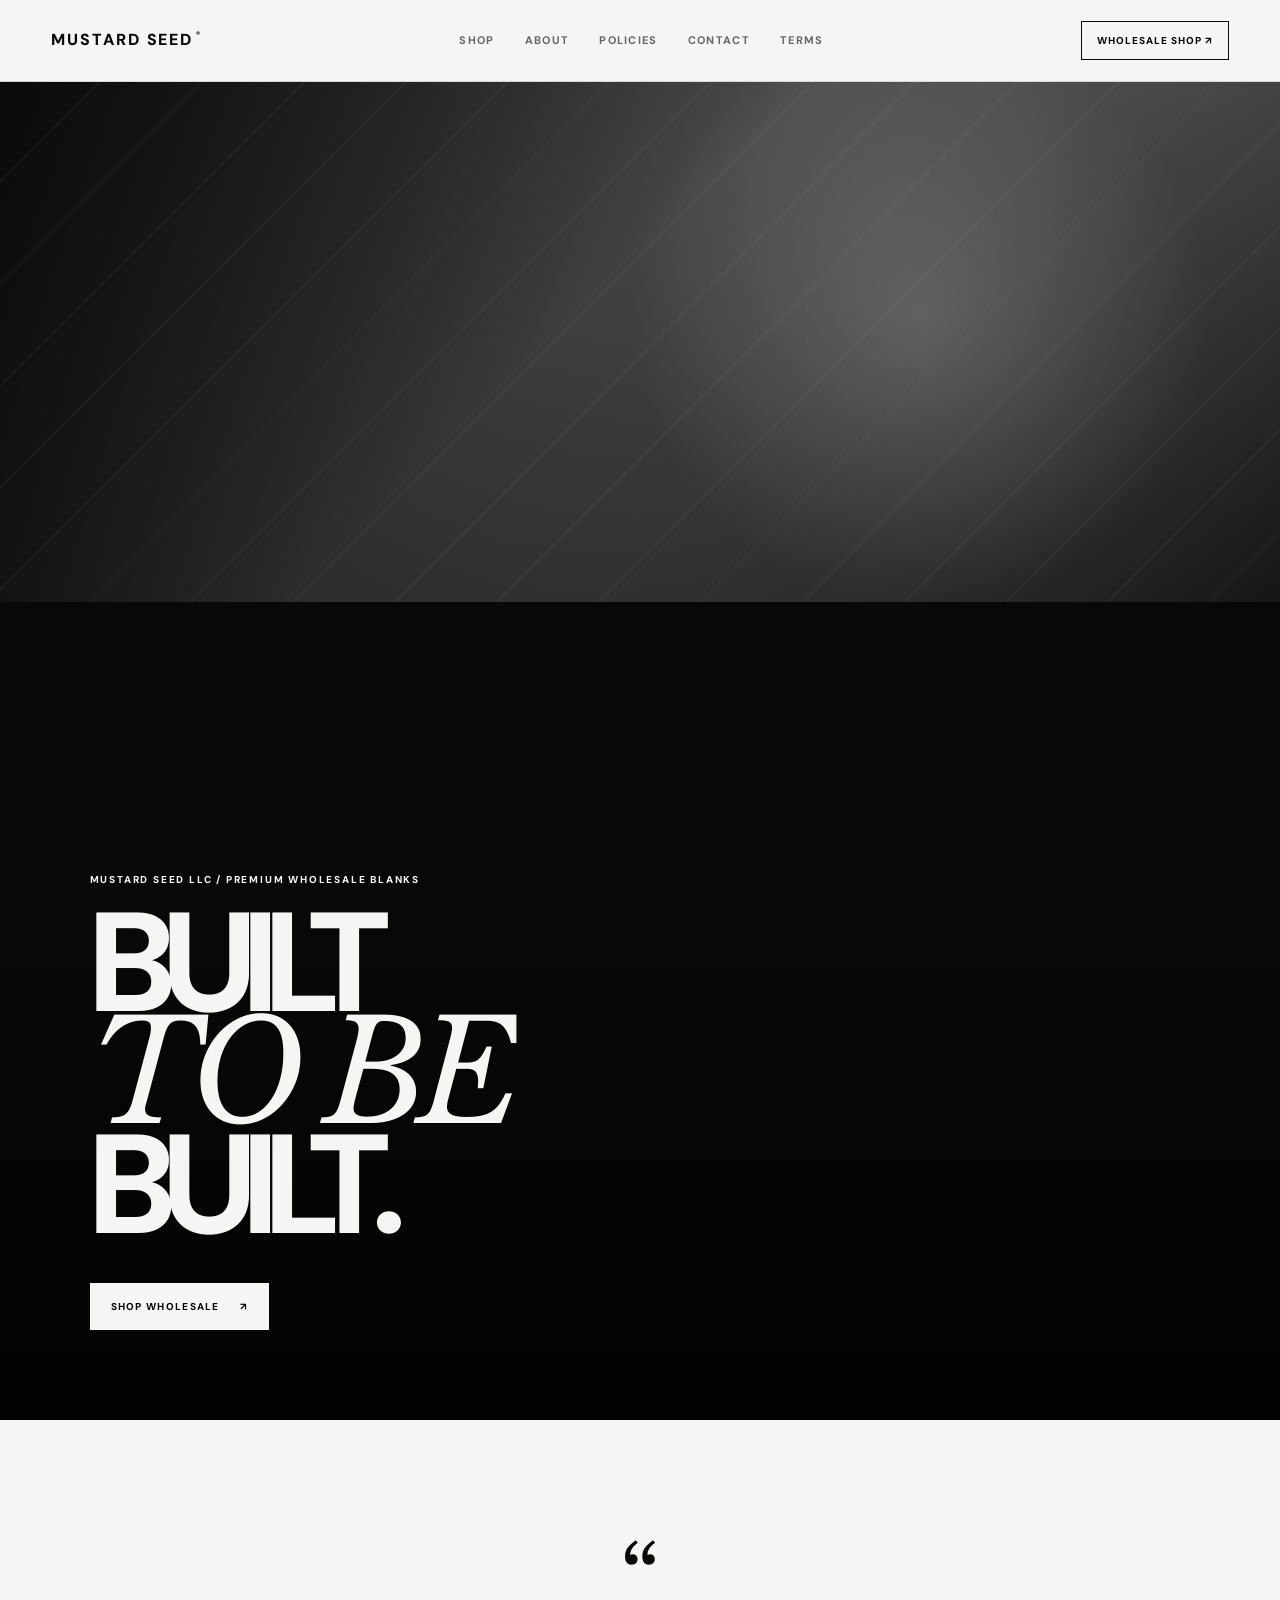
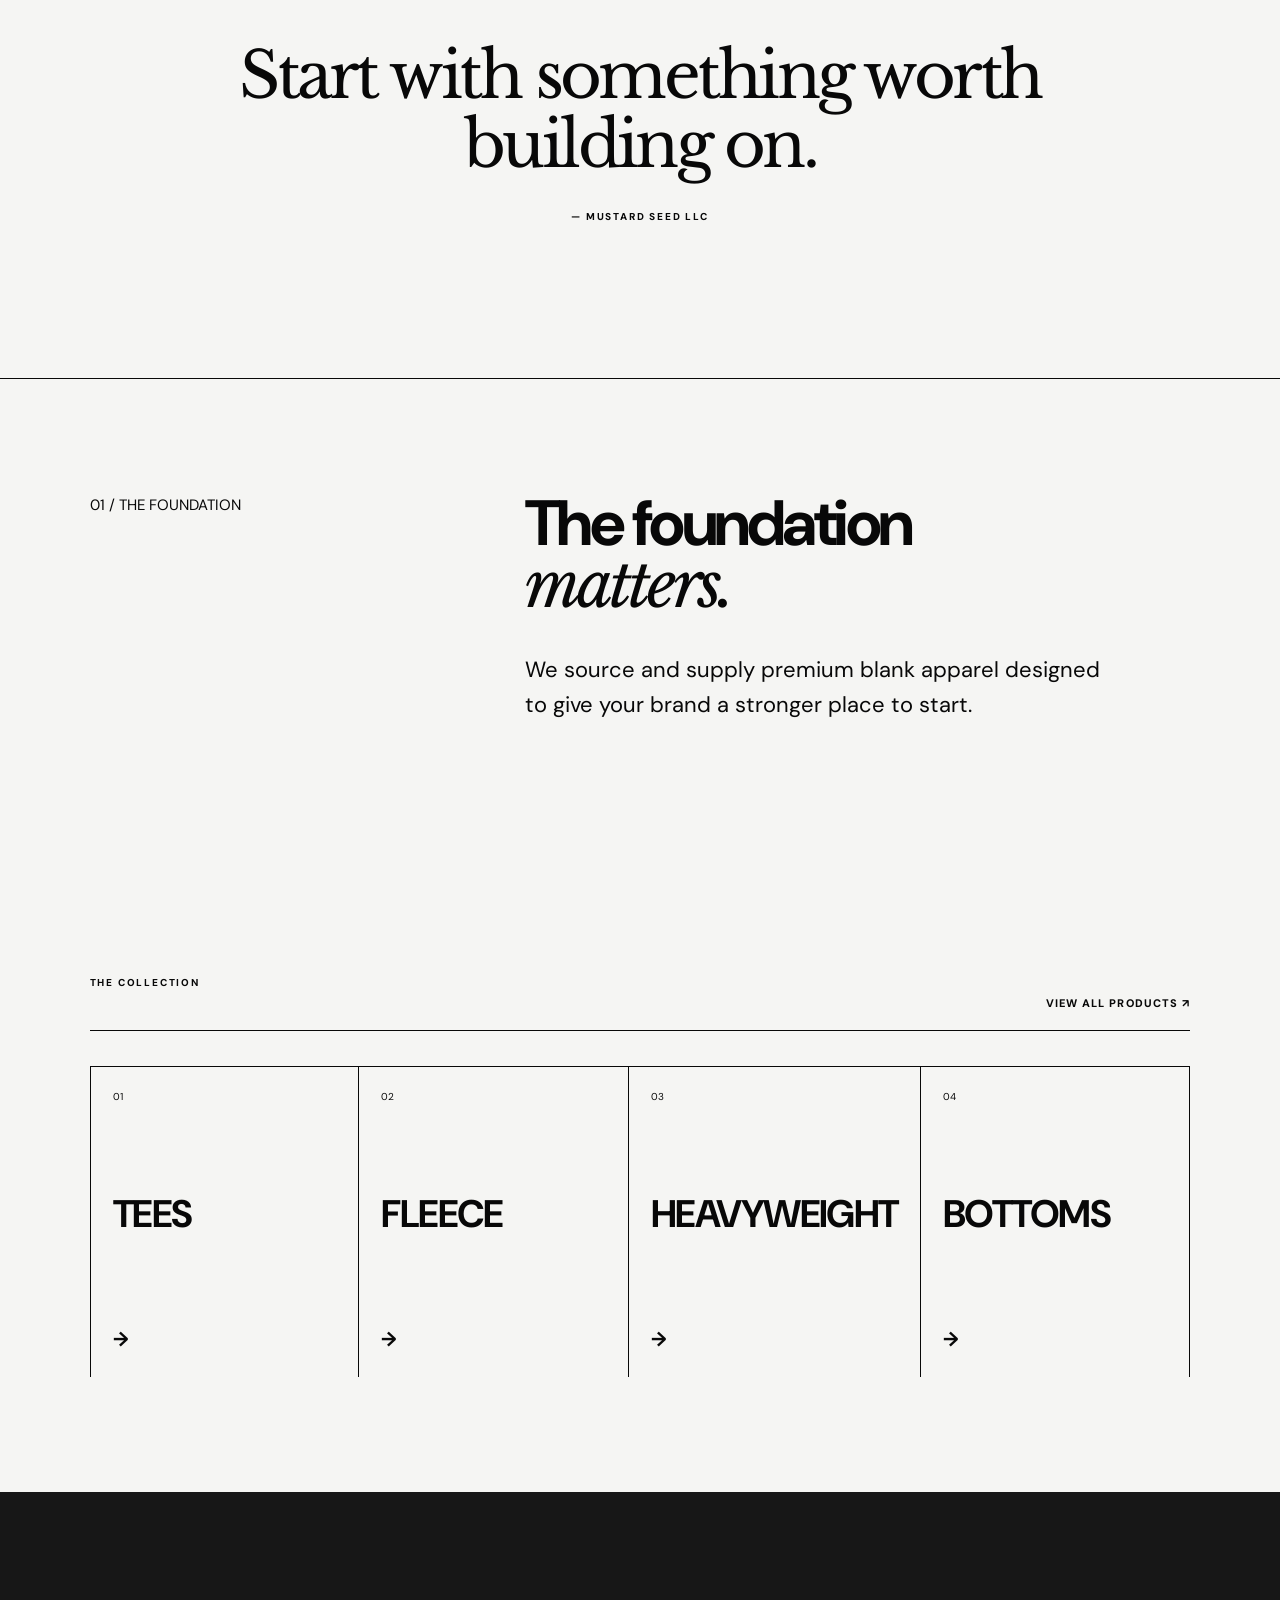
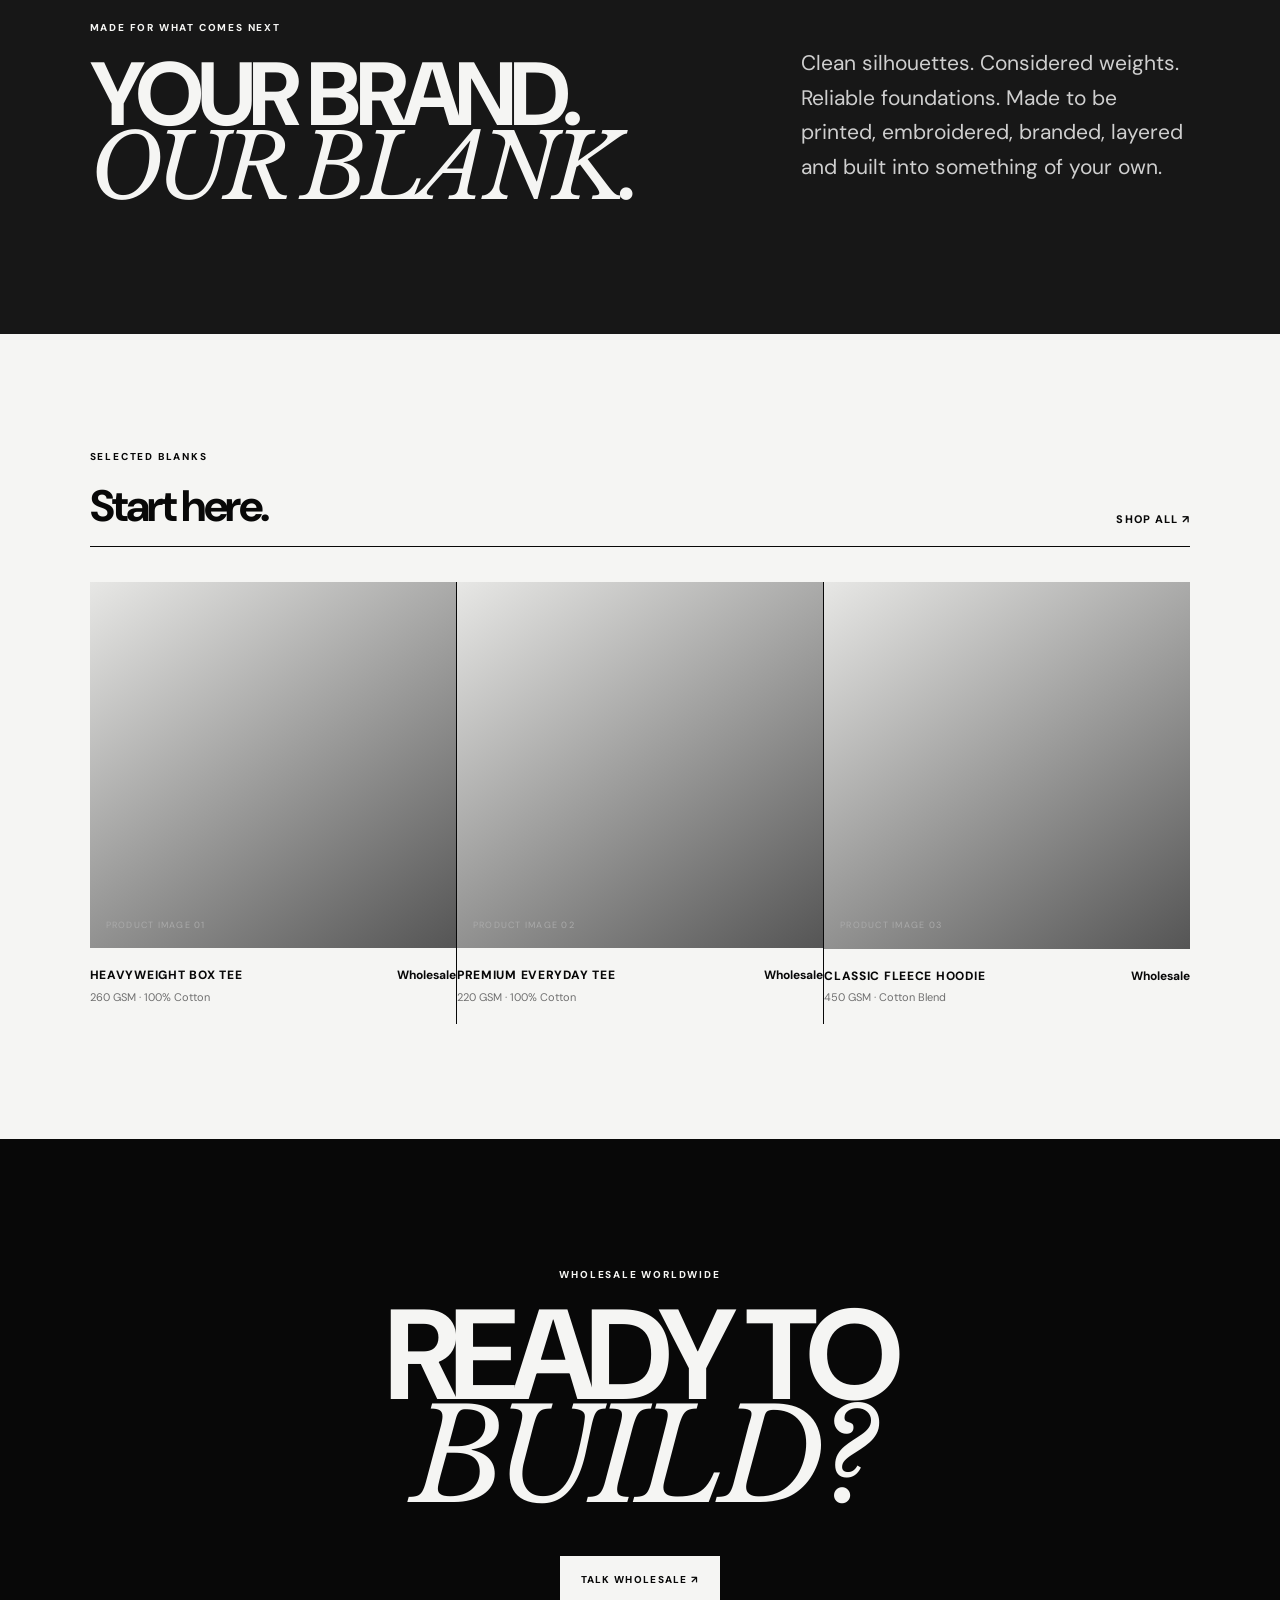
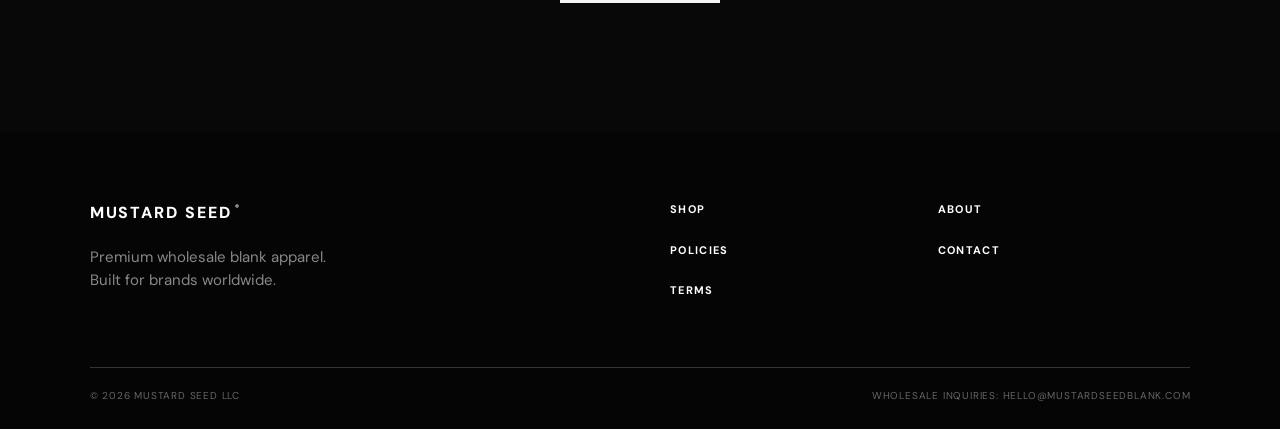
==== index.html @ 0bdff9a9 "Add files via upload" ====
<!DOCTYPE html>
<html lang="en">
<head>
  <meta charset="UTF-8" />
  <meta name="viewport" content="width=device-width, initial-scale=1.0" />
  <meta name="description" content="Mustard Seed LLC — premium wholesale blank apparel for brands and businesses worldwide." />
  <title>Mustard Seed — Premium Wholesale Blanks</title>
  <link rel="preconnect" href="https://fonts.googleapis.com">
  <link rel="preconnect" href="https://fonts.gstatic.com" crossorigin>
  <link href="https://fonts.googleapis.com/css2?family=DM+Sans:wght@400;500;600;700;800&family=Libre+Baskerville:ital,wght@0,400;0,700;1,400&display=swap" rel="stylesheet">
  <link rel="stylesheet" href="styles.css" />
</head>
<body>
  <header class="site-header">
    <a class="logo" href="index.html">MUSTARD SEED<span>®</span></a>
    <button class="menu-toggle" aria-label="Open menu" aria-expanded="false">MENU</button>
    <nav class="nav">
      <a href="shop.html">Shop</a>
      <a href="about.html">About</a>
      <a href="policies.html">Policies</a>
      <a href="contact.html">Contact</a>
      <a href="terms.html">Terms</a>
    </nav>
    <a class="header-cta" href="shop.html">Wholesale Shop ↗</a>
  </header>

  <main>
    <section class="hero-image-full">
      <div class="hero-image-full-bg image-placeholder" role="img" aria-label="Black and white premium blank apparel editorial hero image">
        <span>ADD HERO IMAGE</span>
      </div>
      <div class="hero-image-overlay">
        <p class="eyebrow">Mustard Seed LLC / Premium wholesale blanks</p>
        <h1>BUILT<br><em>TO BE</em><br>BUILT.</h1>
        <a class="button button-light" href="shop.html">Shop Wholesale <span>↗</span></a>
      </div>
    </section>

    <section class="quote-section">
      <div class="quote-mark">“</div>
      <blockquote>Start with something worth building on.</blockquote>
      <p>— MUSTARD SEED LLC</p>
    </section>

    <section class="statement section">
      <div class="statement-label">01 / THE FOUNDATION</div>
      <div>
        <h2>The foundation<br><em>matters.</em></h2>
        <p class="serif">We source and supply premium blank apparel designed to give your brand a stronger place to start.</p>
      </div>
    </section>

    <section class="categories section">
      <div class="section-head">
        <p class="eyebrow">The collection</p>
        <a href="shop.html">View all products ↗</a>
      </div>
      <div class="category-grid">
        <a class="category-card" href="shop.html#tees"><span>01</span><h3>TEES</h3><b>→</b></a>
        <a class="category-card" href="shop.html#fleece"><span>02</span><h3>FLEECE</h3><b>→</b></a>
        <a class="category-card" href="shop.html#heavyweight"><span>03</span><h3>HEAVYWEIGHT</h3><b>→</b></a>
        <a class="category-card" href="shop.html#bottoms"><span>04</span><h3>BOTTOMS</h3><b>→</b></a>
      </div>
    </section>

    <section class="dark-editorial">
      <div>
        <p class="eyebrow">Made for what comes next</p>
        <h2>YOUR BRAND.<br><em>OUR BLANK.</em></h2>
      </div>
      <p class="serif">Clean silhouettes. Considered weights. Reliable foundations. Made to be printed, embroidered, branded, layered and built into something of your own.</p>
    </section>

    <section class="featured section">
      <div class="section-head">
        <div>
          <p class="eyebrow">Selected blanks</p>
          <h2>Start here.</h2>
        </div>
        <a href="shop.html">Shop all ↗</a>
      </div>
      <div class="product-grid" id="featured-products"></div>
    </section>

    <section class="wholesale-banner">
      <p class="eyebrow">Wholesale worldwide</p>
      <h2>READY TO<br><em>BUILD?</em></h2>
      <a class="button button-light" href="contact.html">Talk wholesale ↗</a>
    </section>
  </main>

  <footer class="footer">
    <div class="footer-brand">
      <div class="logo">MUSTARD SEED<span>®</span></div>
      <p>Premium wholesale blank apparel.<br>Built for brands worldwide.</p>
    </div>
    <div class="footer-links">
      <a href="shop.html">Shop</a><a href="about.html">About</a><a href="policies.html">Policies</a>
      <a href="contact.html">Contact</a><a href="terms.html">Terms</a>
    </div>
    <div class="footer-bottom"><span>© 2026 Mustard Seed LLC</span><span>Wholesale inquiries: hello@mustardseedblank.com</span></div>
  </footer>
  <script src="script.js"></script>
</body>
</html>
---- styles.css ----
:root{--black:#080808;--charcoal:#171717;--grey:#6f6f6f;--line:#d7d7d7;--white:#f5f5f3;--serif:"Libre Baskerville",Georgia,serif;--sans:"DM Sans",Arial,sans-serif}*{box-sizing:border-box}html{scroll-behavior:smooth}body{margin:0;background:var(--white);color:var(--black);font-family:var(--sans);font-size:15px;line-height:1.55}a{color:inherit;text-decoration:none}button,input,textarea{font:inherit}.site-header{height:82px;padding:0 4vw;display:flex;align-items:center;justify-content:space-between;border-bottom:1px solid var(--line);position:relative;background:var(--white);z-index:10}.logo{font-size:16px;font-weight:800;letter-spacing:.12em}.logo span{font-size:8px;vertical-align:top;margin-left:3px}.nav{display:flex;gap:30px;text-transform:uppercase;font-size:11px;font-weight:700;letter-spacing:.12em}.nav a{opacity:.6}.nav a:hover,.nav a.active{opacity:1}.header-cta{border:1px solid var(--black);padding:11px 15px;text-transform:uppercase;font-size:10px;font-weight:800;letter-spacing:.1em}.menu-toggle{display:none;background:none;border:0}
.hero-image-full{min-height:calc(100vh - 82px);position:relative;background:var(--black);color:var(--white);overflow:hidden}
.hero-image-full-bg{position:absolute;inset:0;min-height:100%;background:linear-gradient(125deg,#080808 0%,#3b3b3b 48%,#111 100%)}
.hero-image-full-bg:before{content:"";position:absolute;inset:0;background:radial-gradient(circle at 72% 45%,rgba(255,255,255,.18),transparent 30%),linear-gradient(90deg,rgba(0,0,0,.8),rgba(0,0,0,.08))}
.hero-image-full-bg span{display:none}
.hero-image-overlay{position:relative;z-index:2;min-height:calc(100vh - 82px);padding:7vw;display:flex;flex-direction:column;justify-content:flex-end;align-items:flex-start;background:linear-gradient(0deg,rgba(0,0,0,.65),transparent 62%)}
.hero-image-overlay h1{font-size:clamp(68px,11vw,170px);line-height:.78;letter-spacing:-.075em;margin:0 0 42px;font-weight:800}
.hero-image-overlay h1 em{font-family:var(--serif);font-weight:400;letter-spacing:-.07em}
.quote-section{background:var(--white);padding:11vw 12vw 12vw;text-align:center;border-bottom:1px solid var(--black)}
.quote-mark{font-family:var(--serif);font-size:90px;line-height:.5;margin-bottom:35px}
.quote-section blockquote{font-family:var(--serif);font-size:clamp(34px,5vw,76px);line-height:1.08;letter-spacing:-.055em;max-width:1050px;margin:0 auto 30px}
.quote-section p{font-size:10px;font-weight:800;letter-spacing:.18em;margin:0}

.hero{background:var(--black);color:var(--white);min-height:calc(100vh - 82px);display:grid;grid-template-columns:1fr 1fr}.hero-copy{padding:9vw 6vw;display:flex;flex-direction:column;align-items:flex-start;justify-content:center}.eyebrow{font-size:10px;letter-spacing:.18em;text-transform:uppercase;font-weight:800;margin:0 0 22px}.hero h1,.page-hero h1{font-size:clamp(58px,8vw,132px);line-height:.82;letter-spacing:-.065em;margin:0;font-weight:800}.hero h1 em,.page-hero h1 em,h2 em,.large-copy em{font-family:var(--serif);font-weight:400;letter-spacing:-.06em}.hero-text{max-width:420px;color:#c8c8c8;margin:34px 0}.button{display:inline-flex;align-items:center;gap:20px;padding:15px 20px;text-transform:uppercase;font-size:10px;font-weight:800;letter-spacing:.13em;border:1px solid var(--black);transition:.2s}.button-light{background:var(--white);color:var(--black);border-color:var(--white)}.button-dark{background:var(--black);color:var(--white)}.button:hover{transform:translateY(-2px)}.image-placeholder{background:linear-gradient(135deg,#333,#777 45%,#171717);display:flex;align-items:flex-end;justify-content:flex-start;min-height:520px;position:relative;overflow:hidden}.image-placeholder:after{content:"";position:absolute;inset:0;background:repeating-linear-gradient(135deg,transparent 0 70px,rgba(255,255,255,.04) 70px 72px)}.image-placeholder span{position:relative;z-index:1;margin:25px;font-size:9px;letter-spacing:.16em;color:#bbb}.section{padding:9vw 7vw}.statement{display:grid;grid-template-columns:1fr 2fr;gap:8vw}.statement h2,.featured h2,.about-grid h2,.contact h2{font-size:clamp(42px,5vw,80px);line-height:.95;letter-spacing:-.055em;margin:0 0 35px}.statement .serif,.about-grid .serif,.contact .serif{max-width:600px;font-size:22px;line-height:1.6}.section-head{display:flex;align-items:end;justify-content:space-between;border-bottom:1px solid var(--black);padding-bottom:18px;margin-bottom:35px}.section-head h2{margin:0;font-size:44px}.section-head>a{font-size:11px;font-weight:800;text-transform:uppercase;letter-spacing:.1em}.category-grid{display:grid;grid-template-columns:repeat(4,1fr);border-top:1px solid var(--black)}.category-card{min-height:310px;padding:22px;border-right:1px solid var(--black);display:flex;flex-direction:column;justify-content:space-between}.category-card:first-child{border-left:1px solid var(--black)}.category-card span{font-size:10px}.category-card h3{font-size:clamp(22px,3vw,42px);line-height:1;margin:0;letter-spacing:-.04em}.category-card b{font-size:20px}.category-card:hover{background:var(--black);color:var(--white)}.dark-editorial{background:var(--charcoal);color:var(--white);padding:10vw 7vw;display:grid;grid-template-columns:1.2fr .8fr;gap:10vw}.dark-editorial h2{font-size:clamp(52px,7vw,110px);line-height:.82;letter-spacing:-.065em;margin:0}.dark-editorial .serif{font-size:21px;line-height:1.65;color:#cfcfcf;align-self:end}.product-grid{display:grid;grid-template-columns:repeat(3,1fr);gap:1px;background:var(--black)}.product-card{background:var(--white);min-width:0}.product-image{aspect-ratio:1/1;background:linear-gradient(145deg,#e7e7e5,#555);display:flex;align-items:end;padding:16px;color:#aaa;font-size:9px;letter-spacing:.14em}.product-info{padding:18px 0;display:flex;justify-content:space-between;gap:20px}.product-name{font-weight:800;text-transform:uppercase;font-size:12px;letter-spacing:.06em}.product-meta{font-size:11px;color:var(--grey);margin-top:4px}.product-price{font-weight:700;font-size:12px}.wholesale-banner{background:var(--black);color:var(--white);padding:10vw 7vw;text-align:center}.wholesale-banner h2{font-size:clamp(60px,10vw,160px);line-height:.8;letter-spacing:-.07em;margin:0 0 45px}.footer{background:#050505;color:#fff;padding:70px 7vw 25px;display:grid;grid-template-columns:1fr 1fr;gap:60px}.footer-brand p{color:#888;margin-top:20px}.footer-links{display:grid;grid-template-columns:repeat(2,1fr);gap:15px;text-transform:uppercase;font-size:11px;font-weight:700;letter-spacing:.12em}.footer-bottom{grid-column:1/-1;border-top:1px solid #333;padding-top:20px;display:flex;justify-content:space-between;color:#666;font-size:10px;text-transform:uppercase;letter-spacing:.08em}.page-hero{background:var(--black);color:var(--white);padding:9vw 7vw 10vw;min-height:55vh;display:flex;flex-direction:column;justify-content:end}.page-hero p:last-child{max-width:500px;margin:35px 0 0;color:#bbb;font-size:18px}.page-hero.compact{min-height:48vh}.shop-toolbar{display:flex;justify-content:space-between;align-items:center;margin-bottom:35px;border-bottom:1px solid var(--black);padding-bottom:15px}.filters{display:flex;gap:20px;flex-wrap:wrap}.filter{border:0;background:none;text-transform:uppercase;font-size:10px;font-weight:800;letter-spacing:.1em;padding:0;cursor:pointer;opacity:.45}.filter.active,.filter:hover{opacity:1}.shop-toolbar>span{font-size:10px;text-transform:uppercase;letter-spacing:.1em;color:var(--grey)}.shop-note{padding:8vw 7vw;border-top:1px solid var(--black);text-align:center}.shop-note h2{font-size:clamp(45px,6vw,90px);line-height:.9;letter-spacing:-.06em}.about-grid{display:grid;grid-template-columns:1fr 1fr;gap:9vw}.tall{min-height:650px}.values{align-items:center}.large-copy{font-size:clamp(42px,7vw,100px);line-height:.95;letter-spacing:-.06em;font-weight:800;margin-top:40px}.legal{max-width:1000px;margin:auto}.legal article{padding:45px 0;border-bottom:1px solid var(--line);display:grid;grid-template-columns:1fr 2fr;gap:6vw}.legal article h2{font-size:32px;line-height:1;margin:0}.legal article p:not(.eyebrow){margin:0;max-width:650px}.legal-note{margin-top:50px;color:var(--grey);font-size:12px}.contact{display:grid;grid-template-columns:1fr 1fr;gap:10vw}.contact-form{display:flex;flex-direction:column;gap:24px}.contact-form label{font-size:10px;font-weight:800;text-transform:uppercase;letter-spacing:.12em}.contact-form input,.contact-form textarea{display:block;width:100%;border:0;border-bottom:1px solid #999;background:transparent;padding:13px 0;outline:none;resize:vertical}.contact-form input:focus,.contact-form textarea:focus{border-color:#000}.contact-form small{color:#777;font-size:10px}.contact-form button{align-self:flex-start}@media(max-width:800px){.hero-image-full,.hero-image-overlay{min-height:calc(100vh - 70px)}.hero-image-overlay{padding:12vw 7vw}.hero-image-overlay h1{font-size:clamp(58px,16vw,110px)}.quote-section{padding:22vw 8vw}.hero-image-full,.hero-image-overlay{min-height:calc(100vh - 70px)}.hero-image-overlay{padding:12vw 7vw}.hero-image-overlay h1{font-size:clamp(58px,16vw,110px)}.quote-section{padding:22vw 8vw}.site-header{height:70px}.nav,.header-cta{display:none}.menu-toggle{display:block;margin-left:auto;font-size:10px;font-weight:800;letter-spacing:.1em}.nav.open{display:flex;position:absolute;top:70px;left:0;right:0;background:var(--white);padding:25px 4vw;flex-direction:column;gap:20px;border-bottom:1px solid var(--line)}.hero{grid-template-columns:1fr}.hero-copy{min-height:72vh;padding:14vw 7vw}.hero-image{min-height:60vh}.statement,.dark-editorial,.about-grid,.contact{grid-template-columns:1fr;gap:45px}.category-grid{grid-template-columns:1fr 1fr}.category-card{min-height:220px}.category-card:nth-child(2){border-right:0}.category-card:nth-child(3){border-left:1px solid var(--black);border-top:1px solid var(--black)}.category-card:nth-child(4){border-top:1px solid var(--black)}.product-grid{grid-template-columns:1fr 1fr}.product-grid.shop-grid{grid-template-columns:1fr 1fr}.footer{grid-template-columns:1fr}.footer-bottom{grid-column:auto;display:block}.footer-bottom span{display:block;margin-top:10px}.page-hero h1{font-size:clamp(55px,15vw,100px)}.legal article{grid-template-columns:1fr;gap:15px}.shop-toolbar{align-items:flex-start;gap:20px;flex-direction:column}}@media(max-width:500px){.product-grid,.product-grid.shop-grid{grid-template-columns:1fr}.section{padding:18vw 7vw}.category-grid{grid-template-columns:1fr}.category-card,.category-card:nth-child(3),.category-card:nth-child(4){border-left:1px solid var(--black);border-right:1px solid var(--black)}.category-card{border-bottom:1px solid var(--black)!important}.footer-links{grid-template-columns:1fr 1fr}}
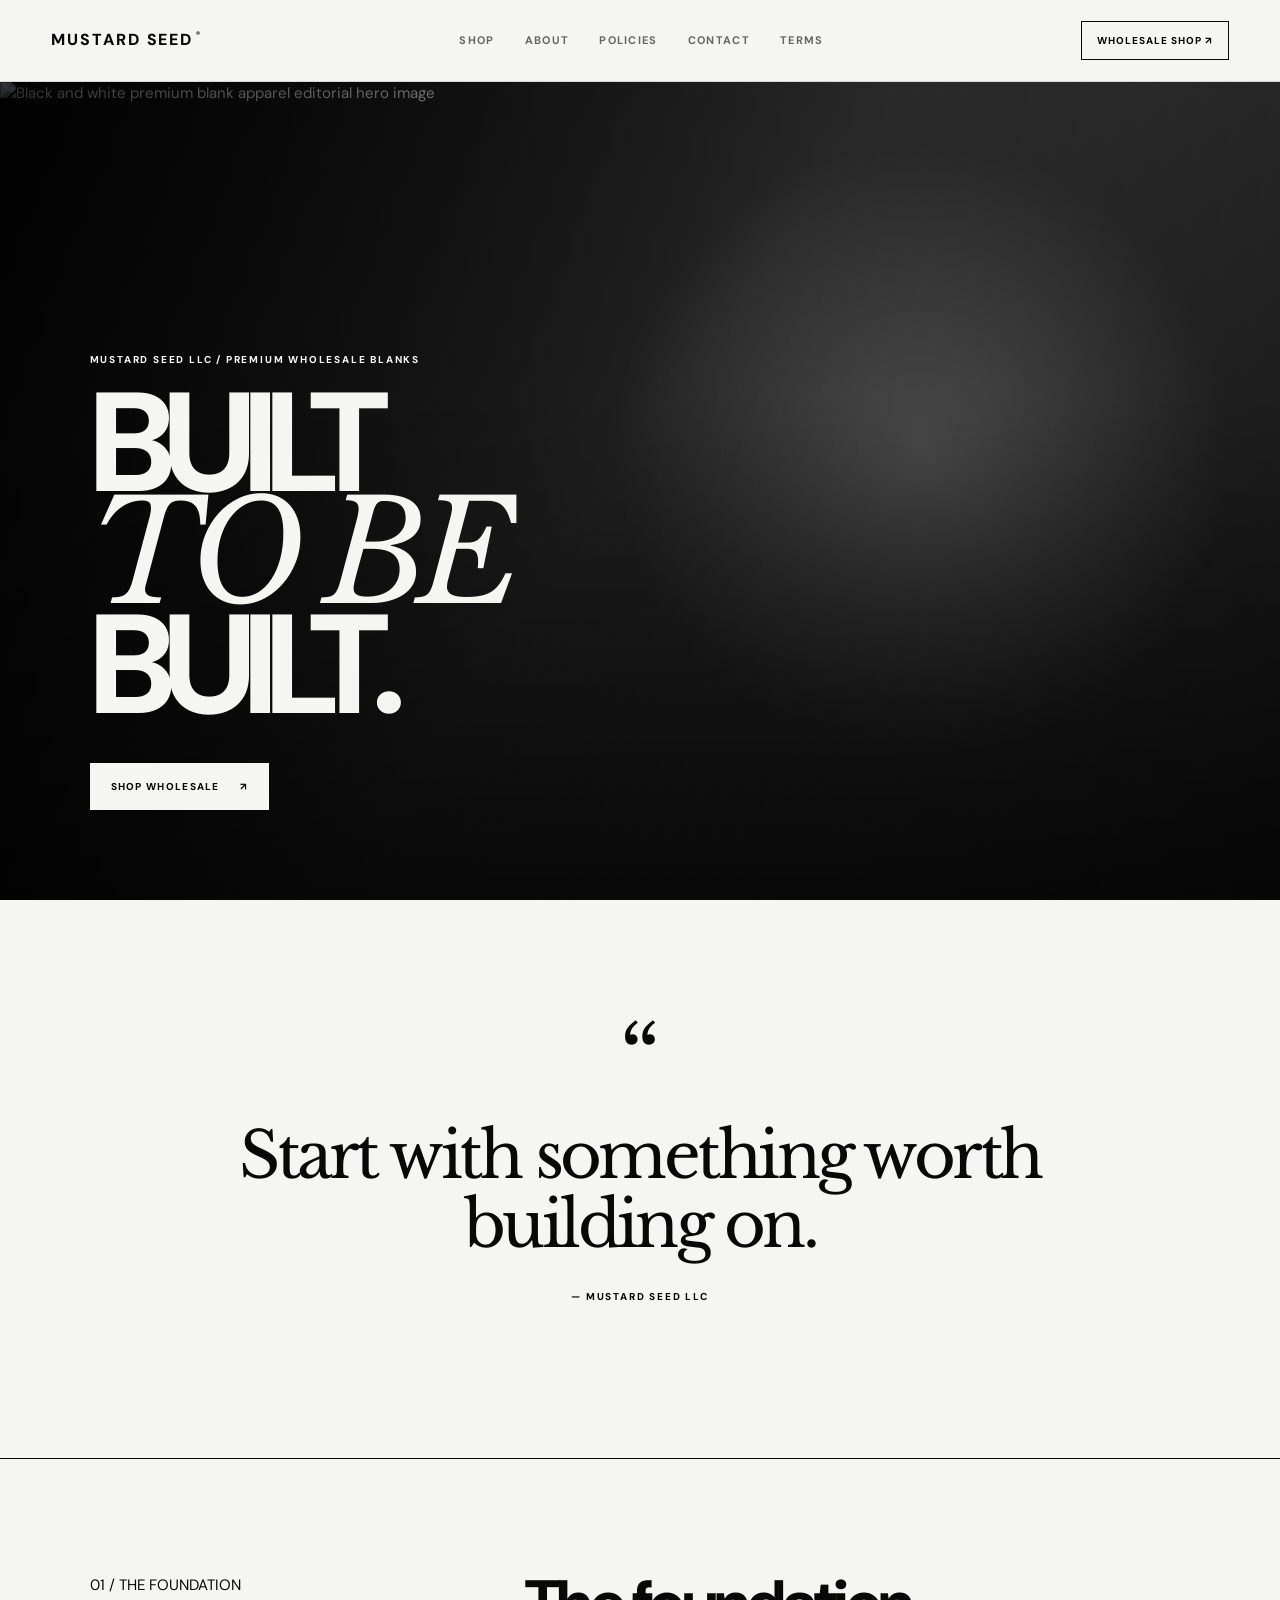
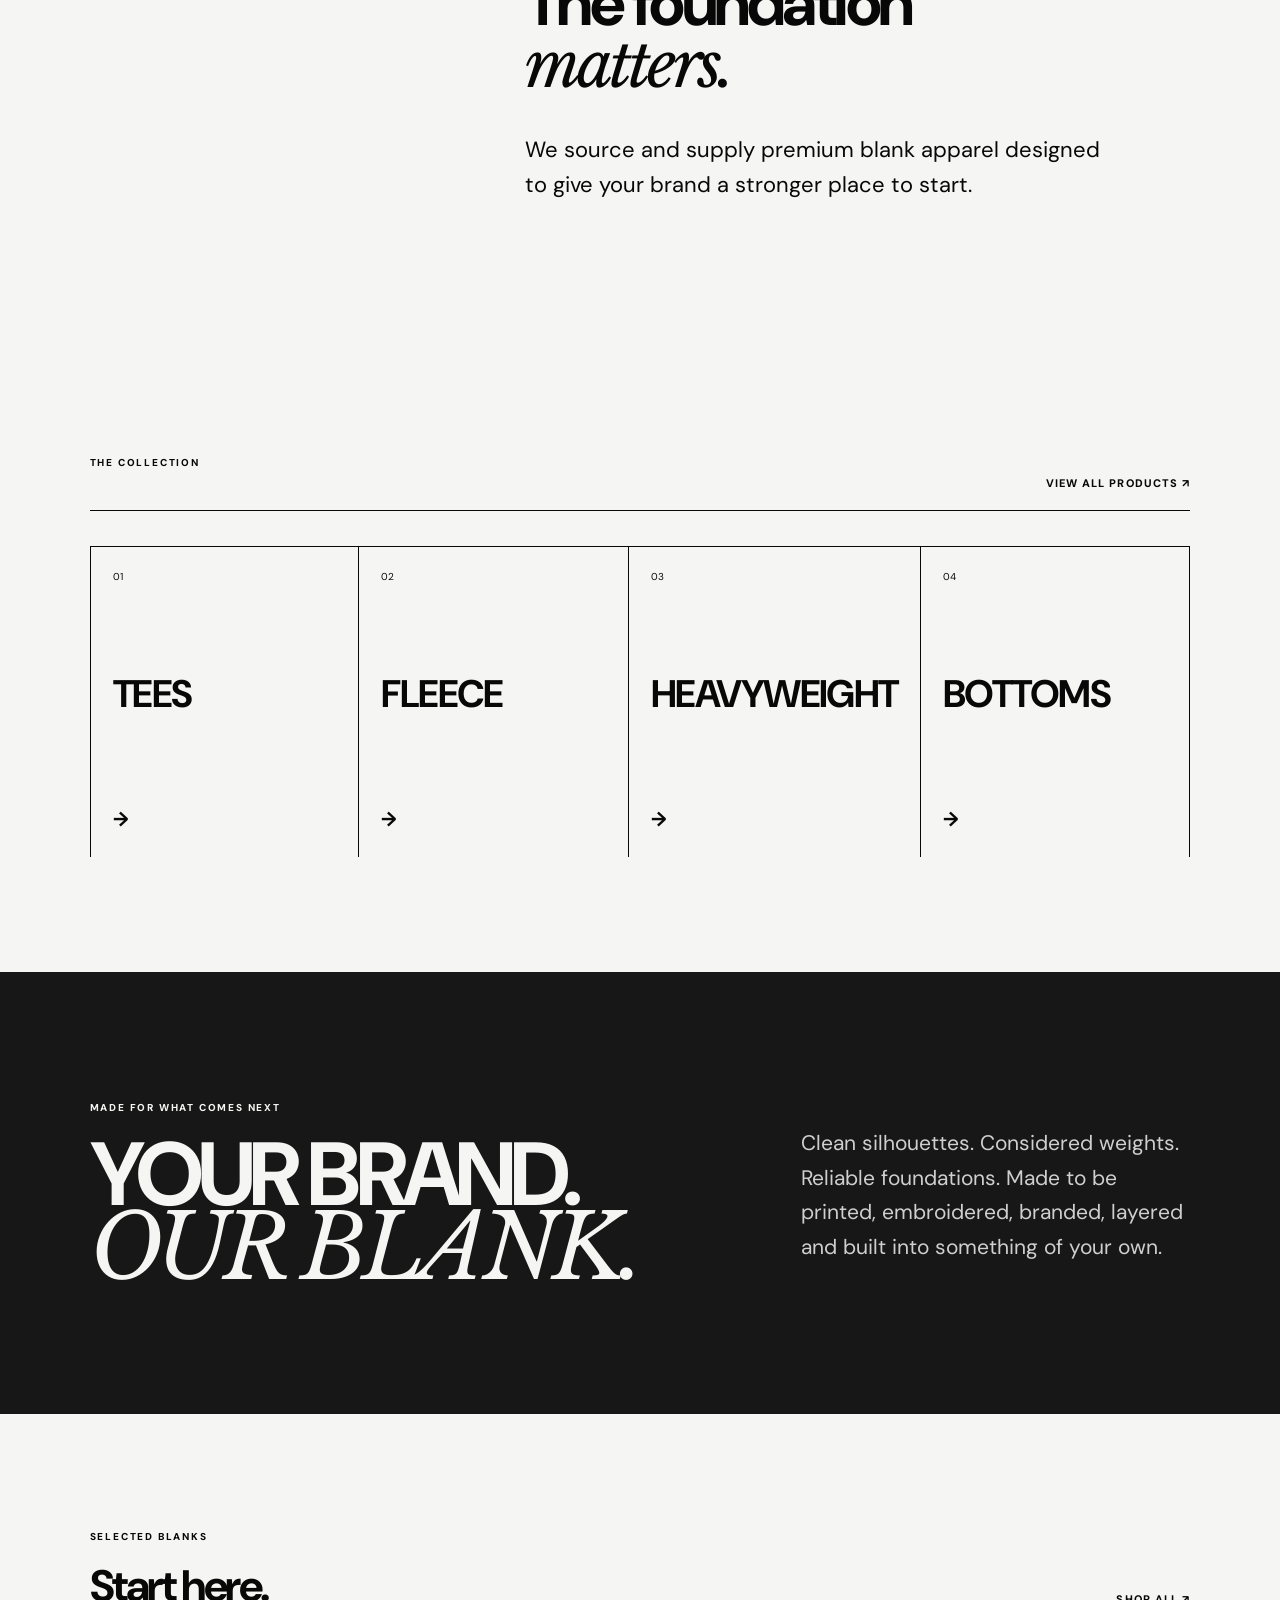
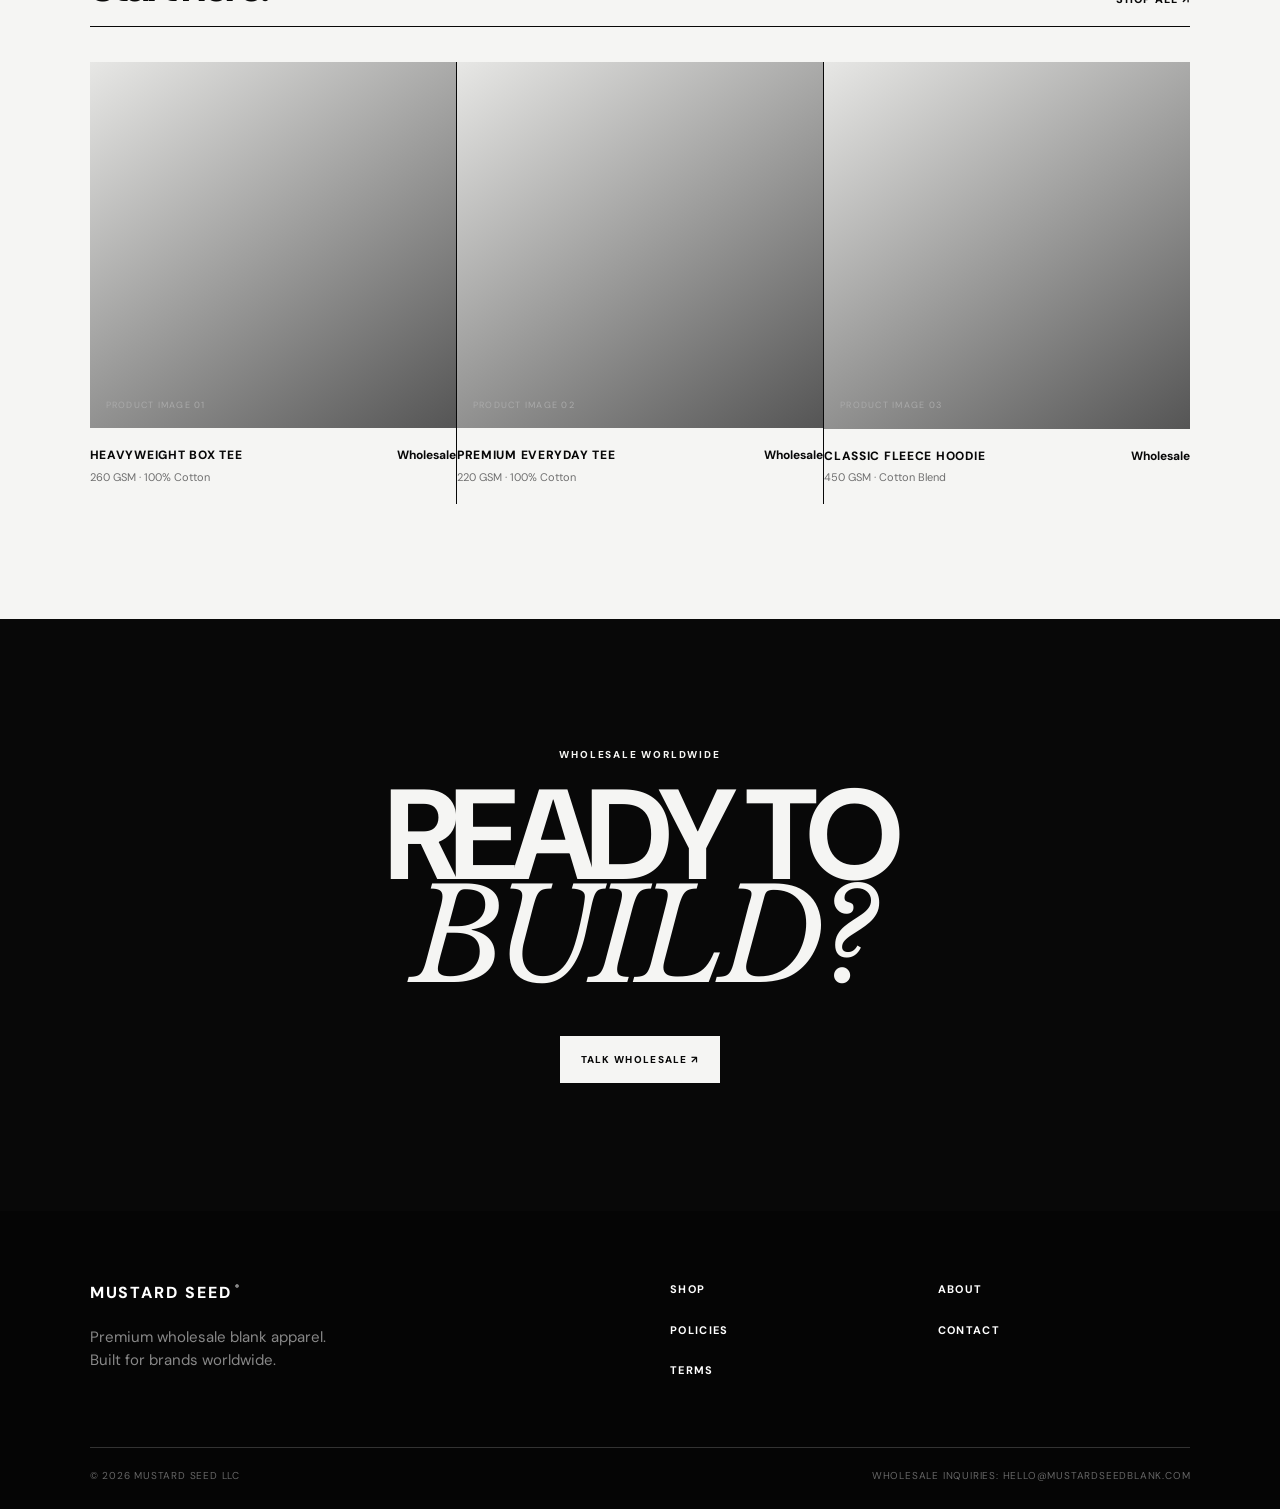
==== commit c518b15e: "Add HeroImage.png to hero section in index.html" ====
--- a/index.html
+++ b/index.html
@@ -26,8 +26,8 @@
 
   <main>
     <section class="hero-image-full">
-      <div class="hero-image-full-bg image-placeholder" role="img" aria-label="Black and white premium blank apparel editorial hero image">
-        <span>ADD HERO IMAGE</span>
+      <div class="hero-image-full-bg">
+        <img src="HeroImage.png" alt="Black and white premium blank apparel editorial hero image" />
       </div>
       <div class="hero-image-overlay">
         <p class="eyebrow">Mustard Seed LLC / Premium wholesale blanks</p>
@@ -102,4 +102,4 @@
   </footer>
   <script src="script.js"></script>
 </body>
-</html>+</html>
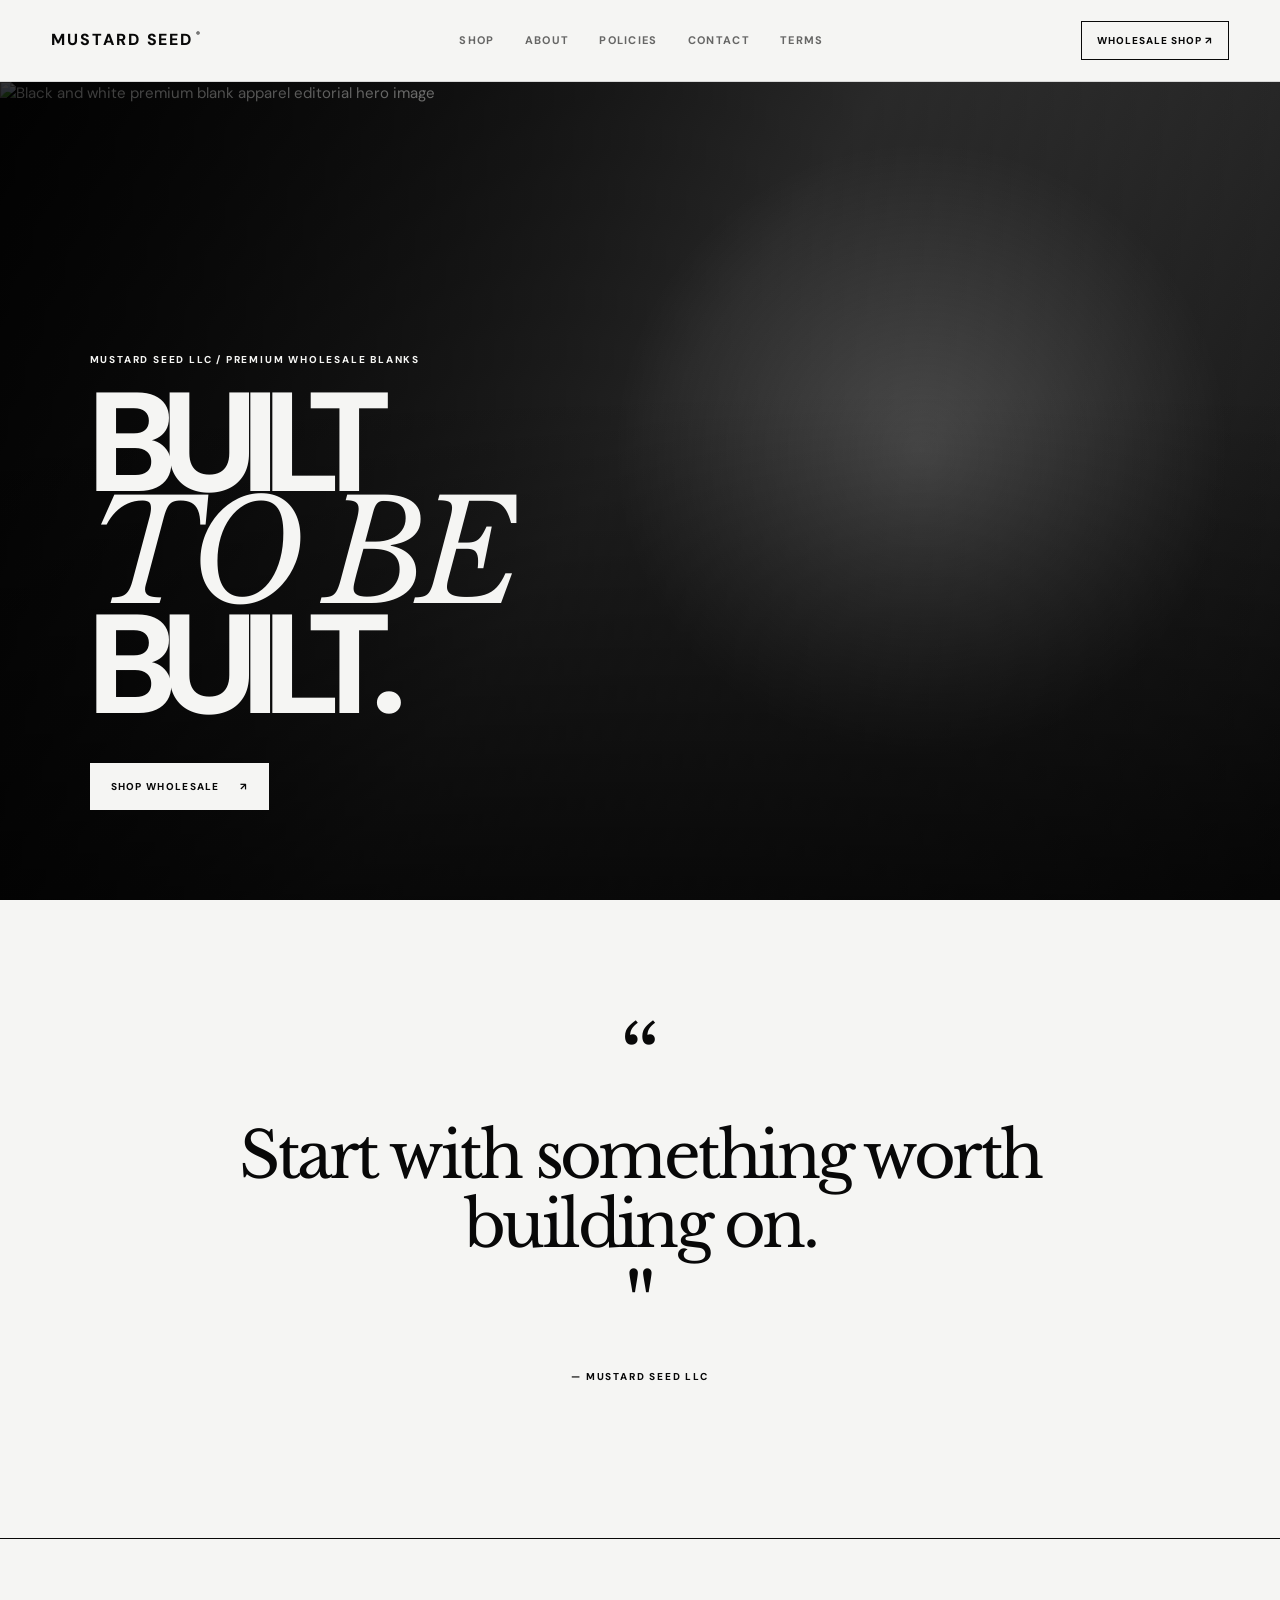
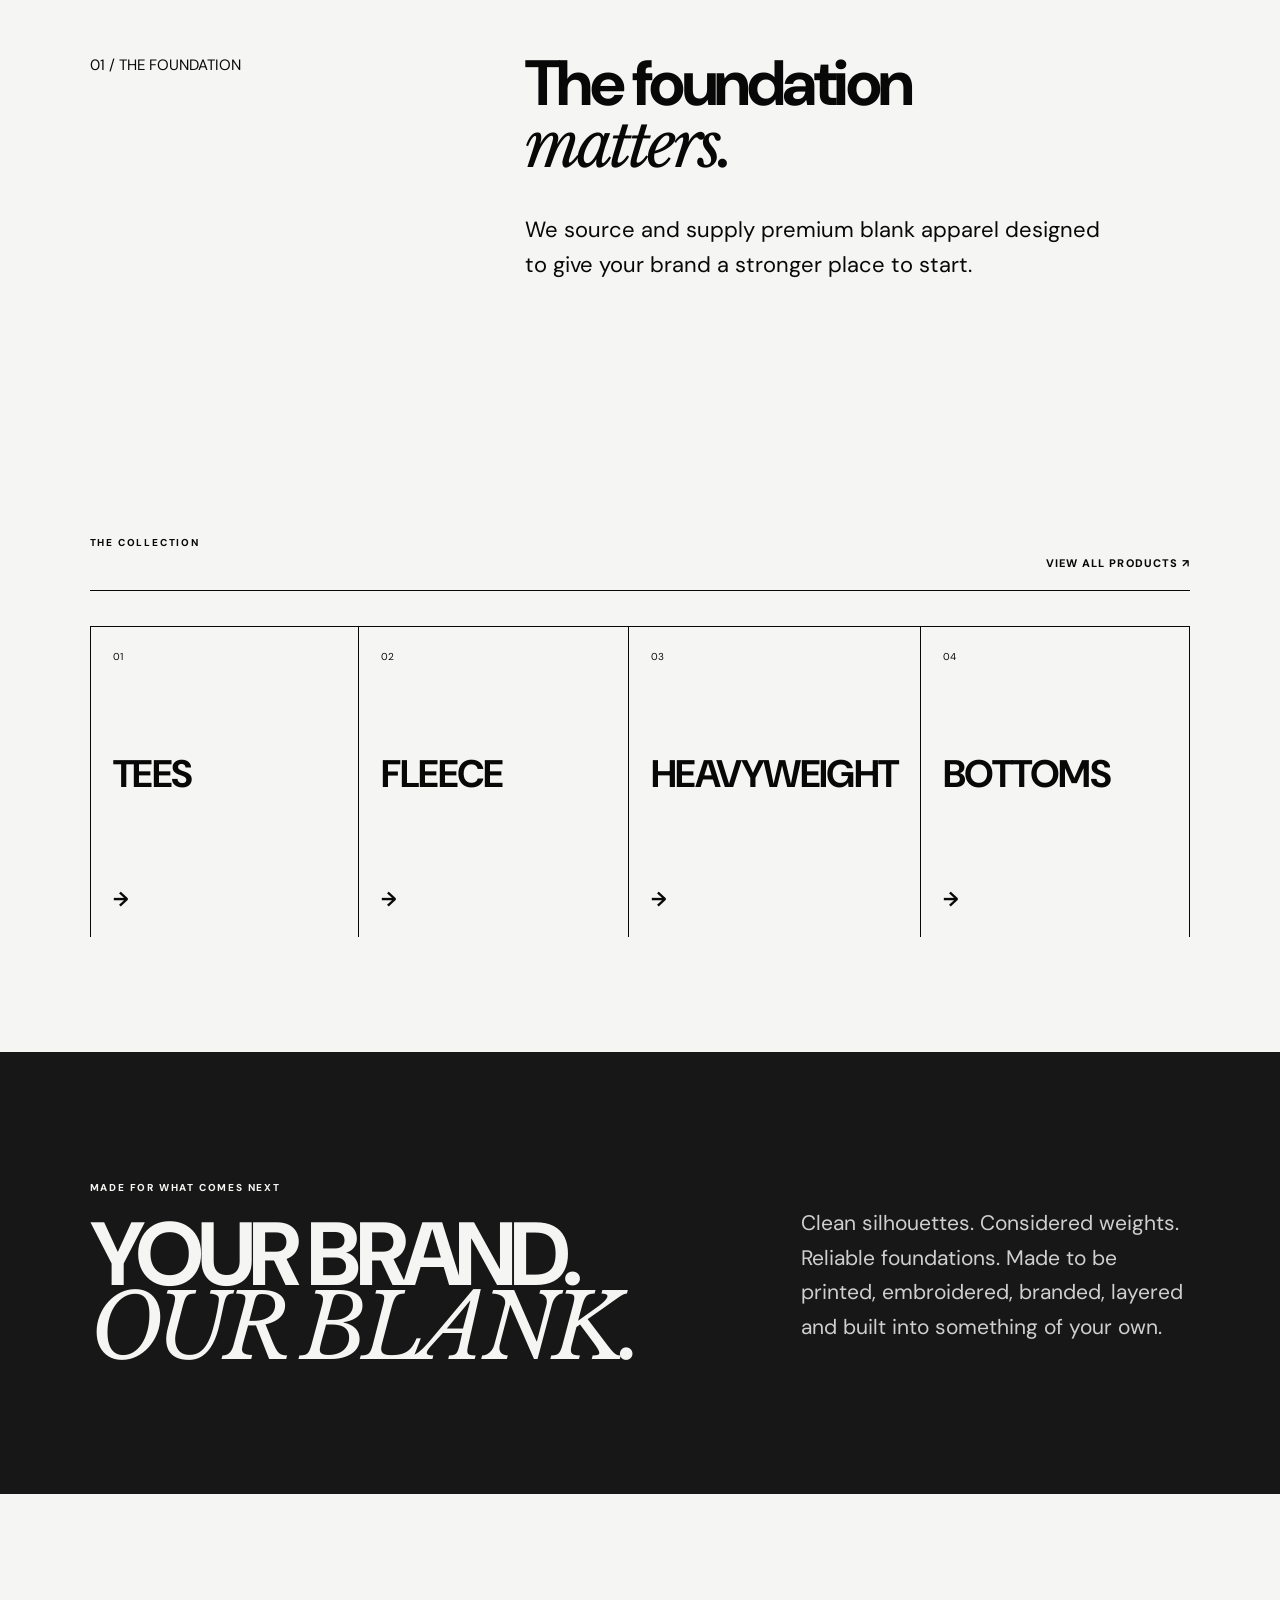
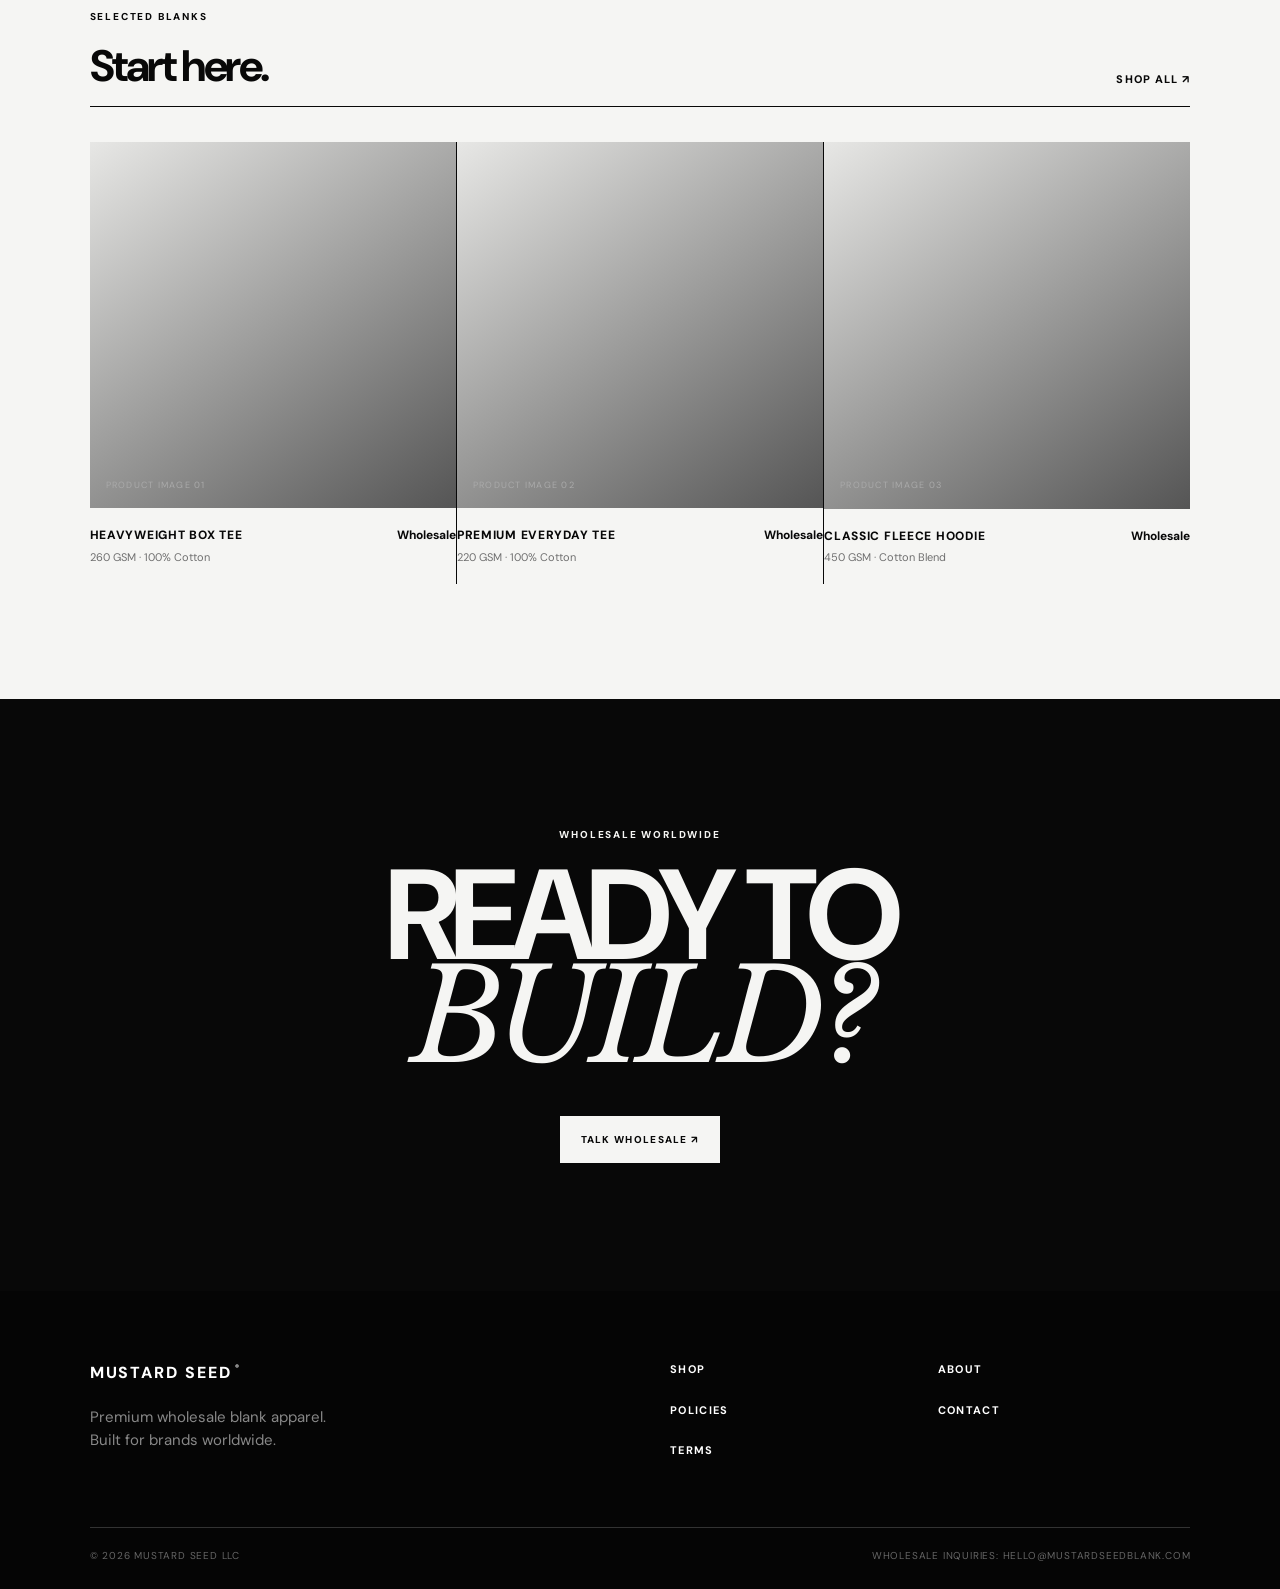
==== commit 62712a63: "Fix quote markup in index.html" ====
--- a/index.html
+++ b/index.html
@@ -39,6 +39,7 @@
     <section class="quote-section">
       <div class="quote-mark">“</div>
       <blockquote>Start with something worth building on.</blockquote>
+      <div class="quote-mark">"</div>
       <p>— MUSTARD SEED LLC</p>
     </section>
 
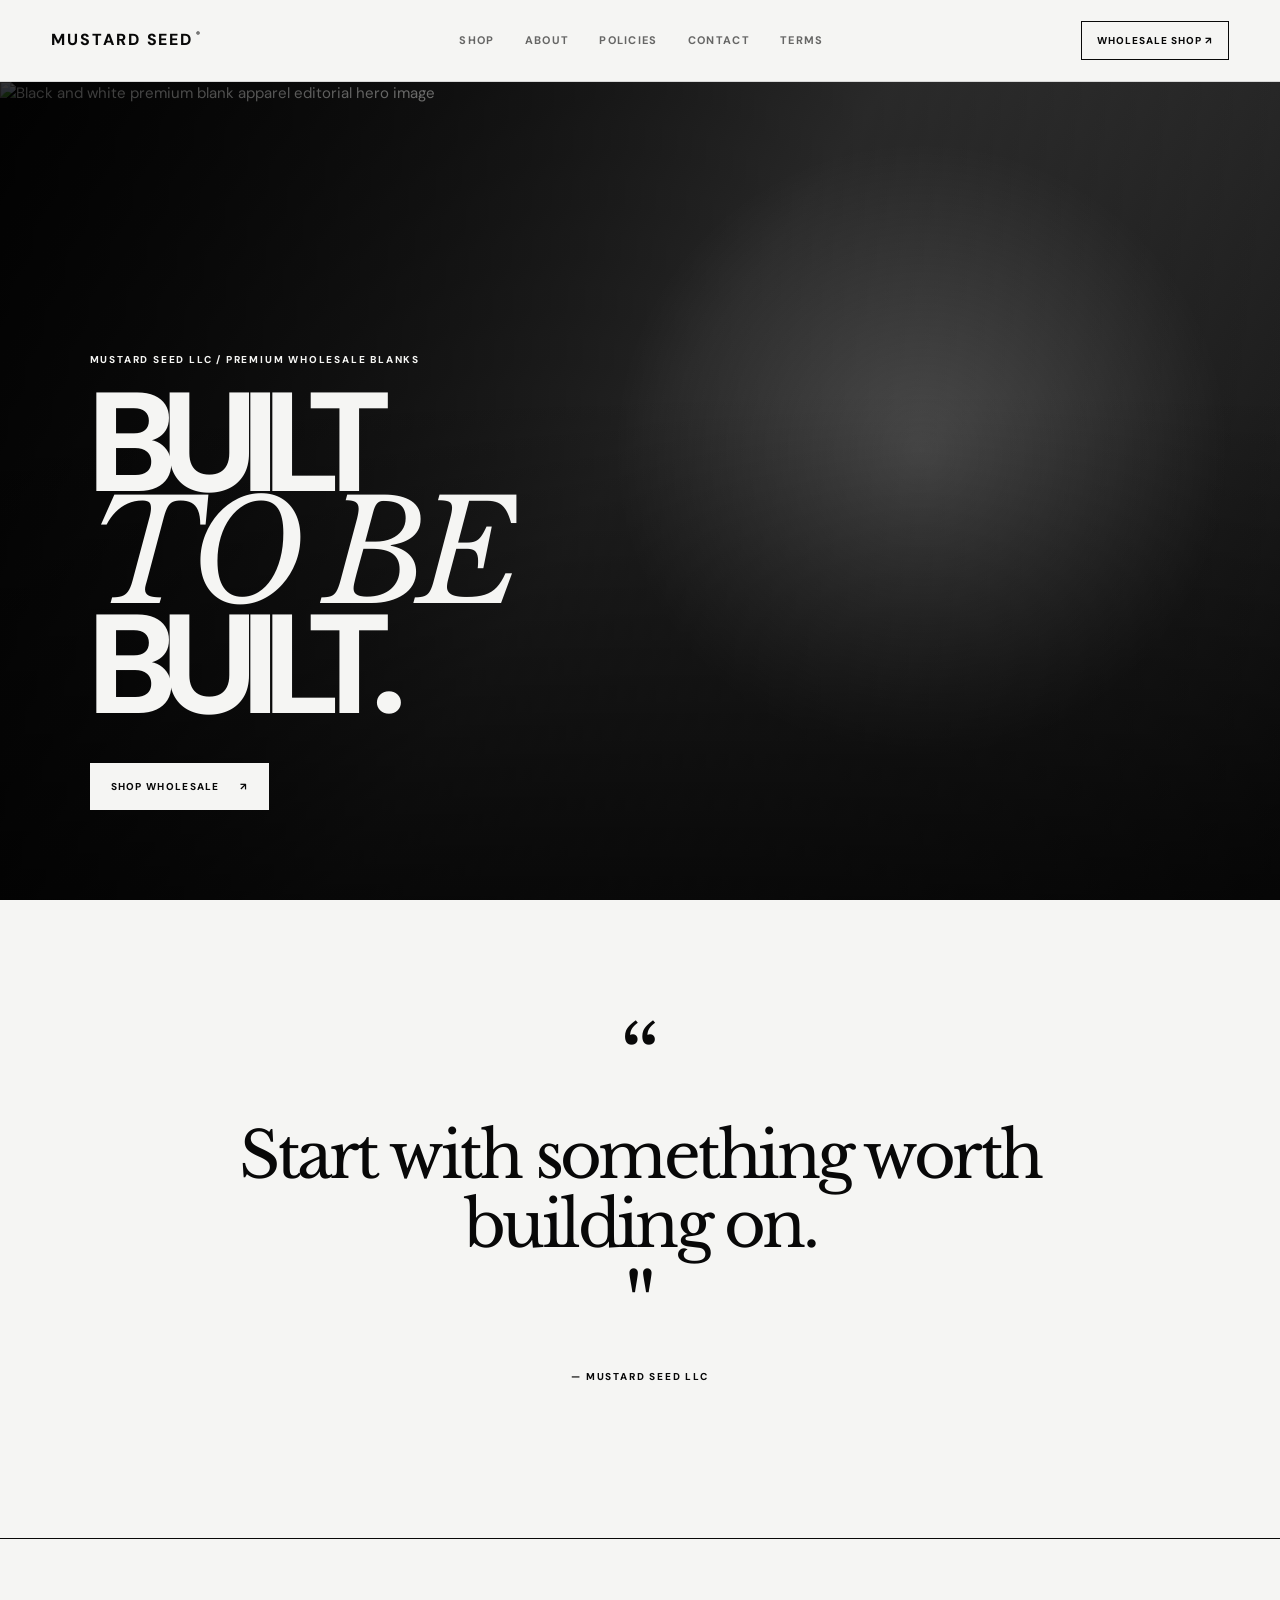
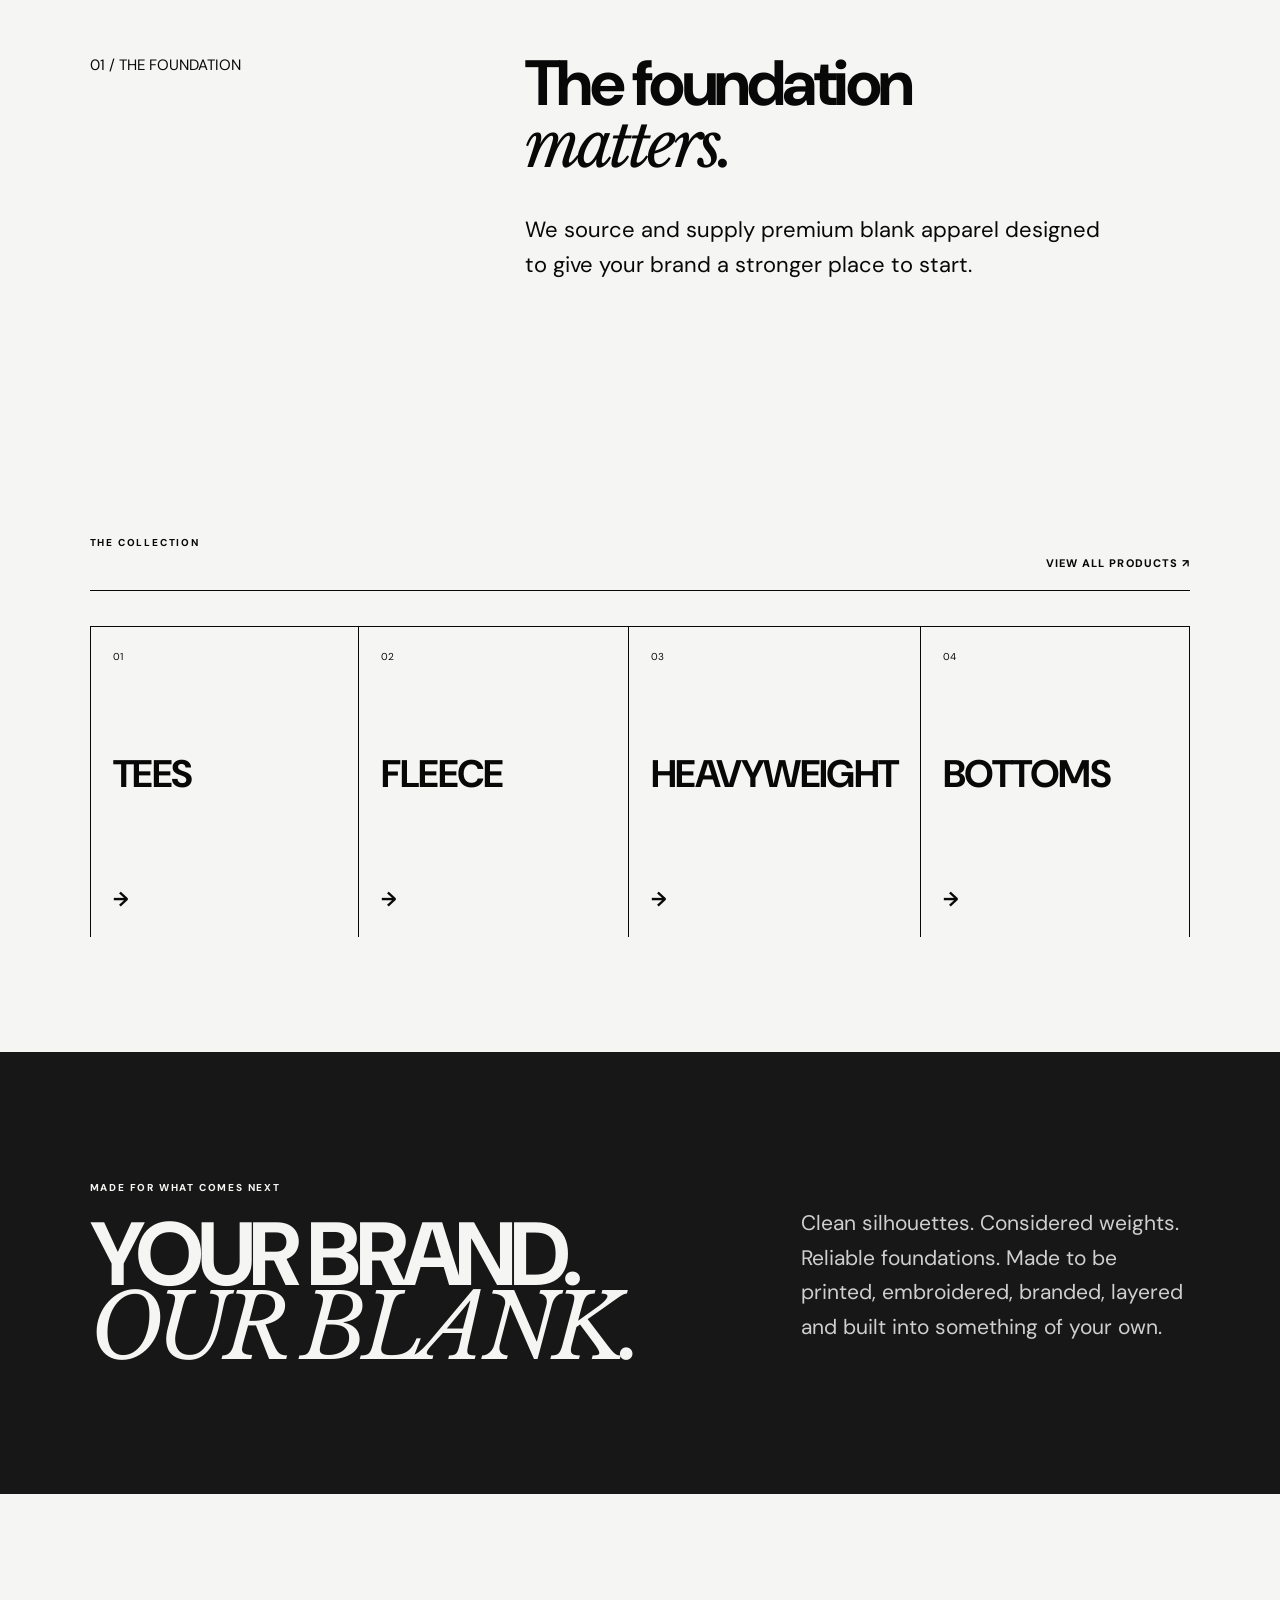
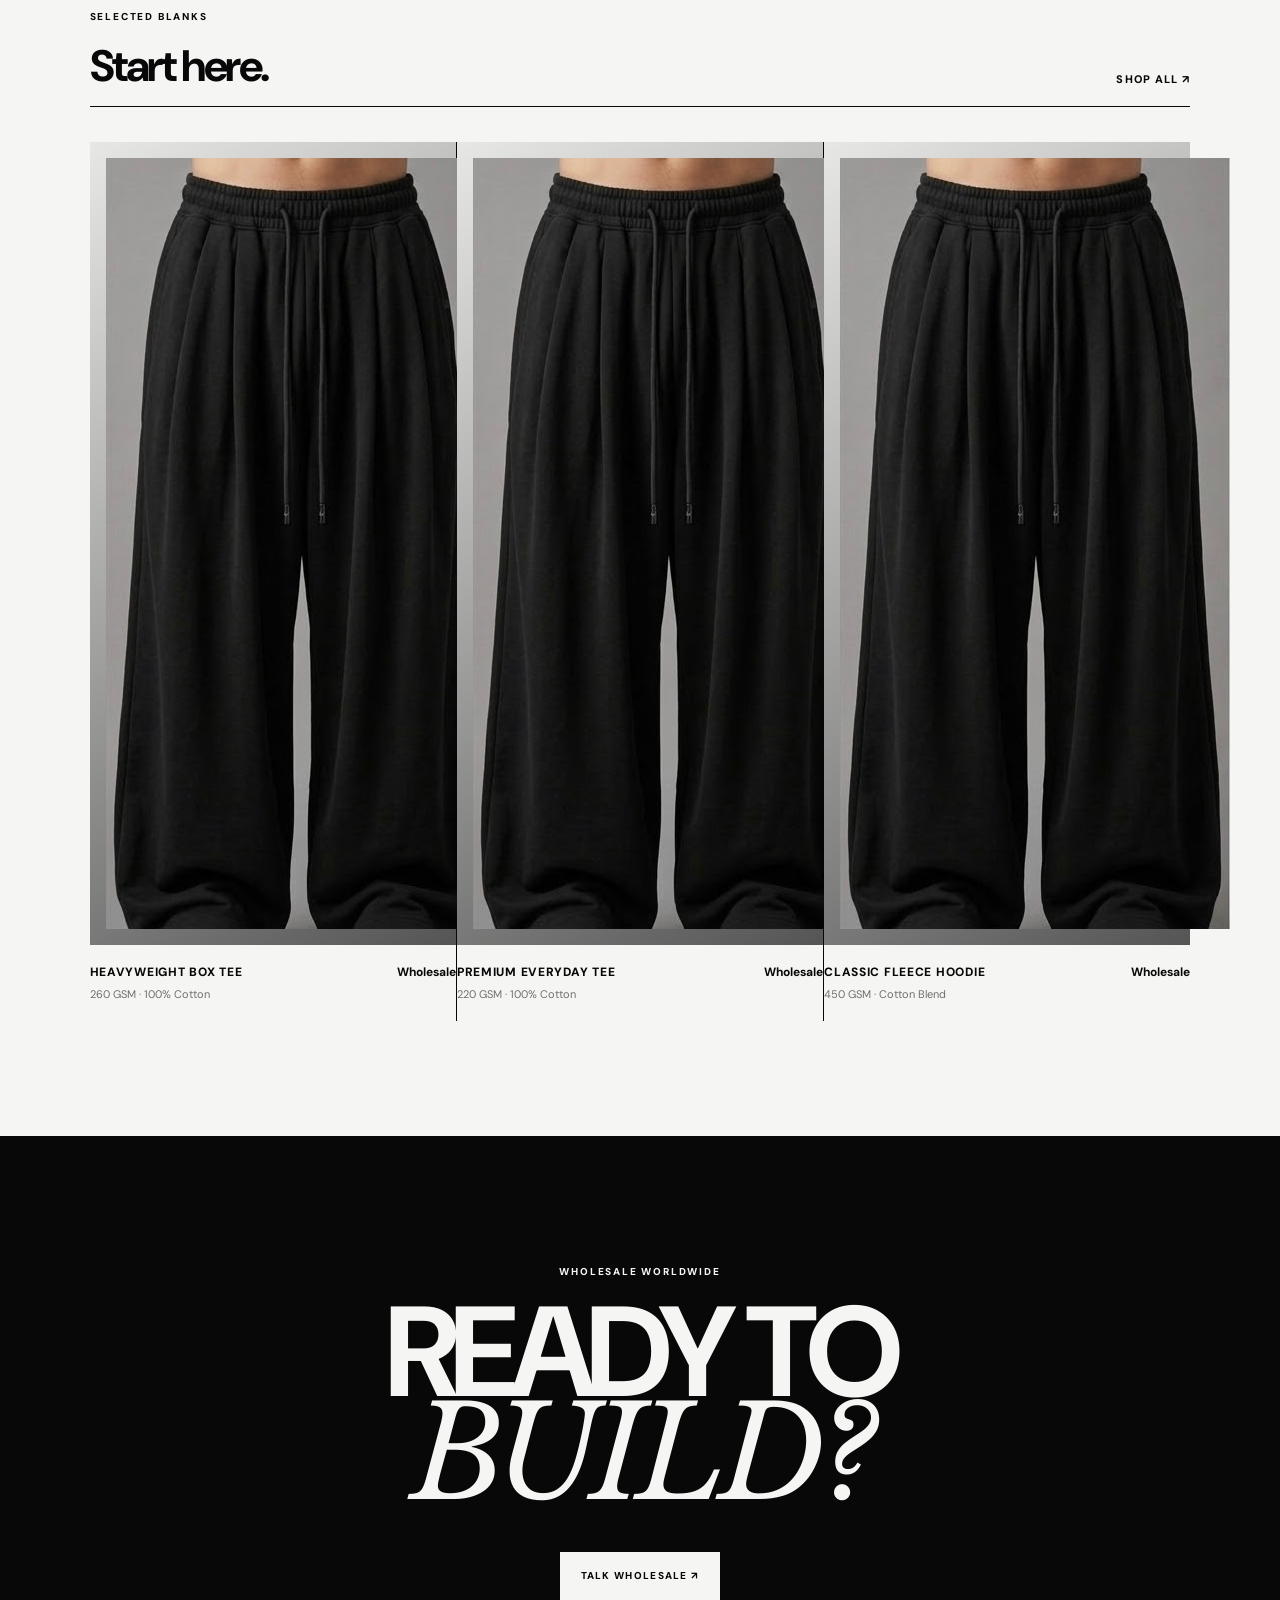
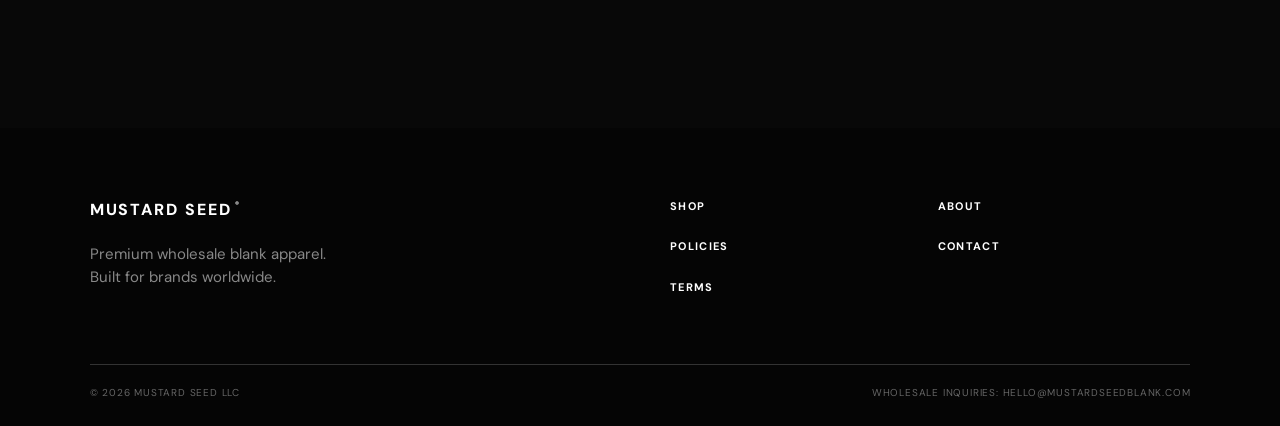
==== commit 750a37c3: "Update image source path in index.html" ====
--- a/index.html
+++ b/index.html
@@ -27,7 +27,7 @@
   <main>
     <section class="hero-image-full">
       <div class="hero-image-full-bg">
-        <img src="HeroImage.png" alt="Black and white premium blank apparel editorial hero image" />
+        <img src="images/HeroImage.png" alt="Black and white premium blank apparel editorial hero image" />
       </div>
       <div class="hero-image-overlay">
         <p class="eyebrow">Mustard Seed LLC / Premium wholesale blanks</p>
